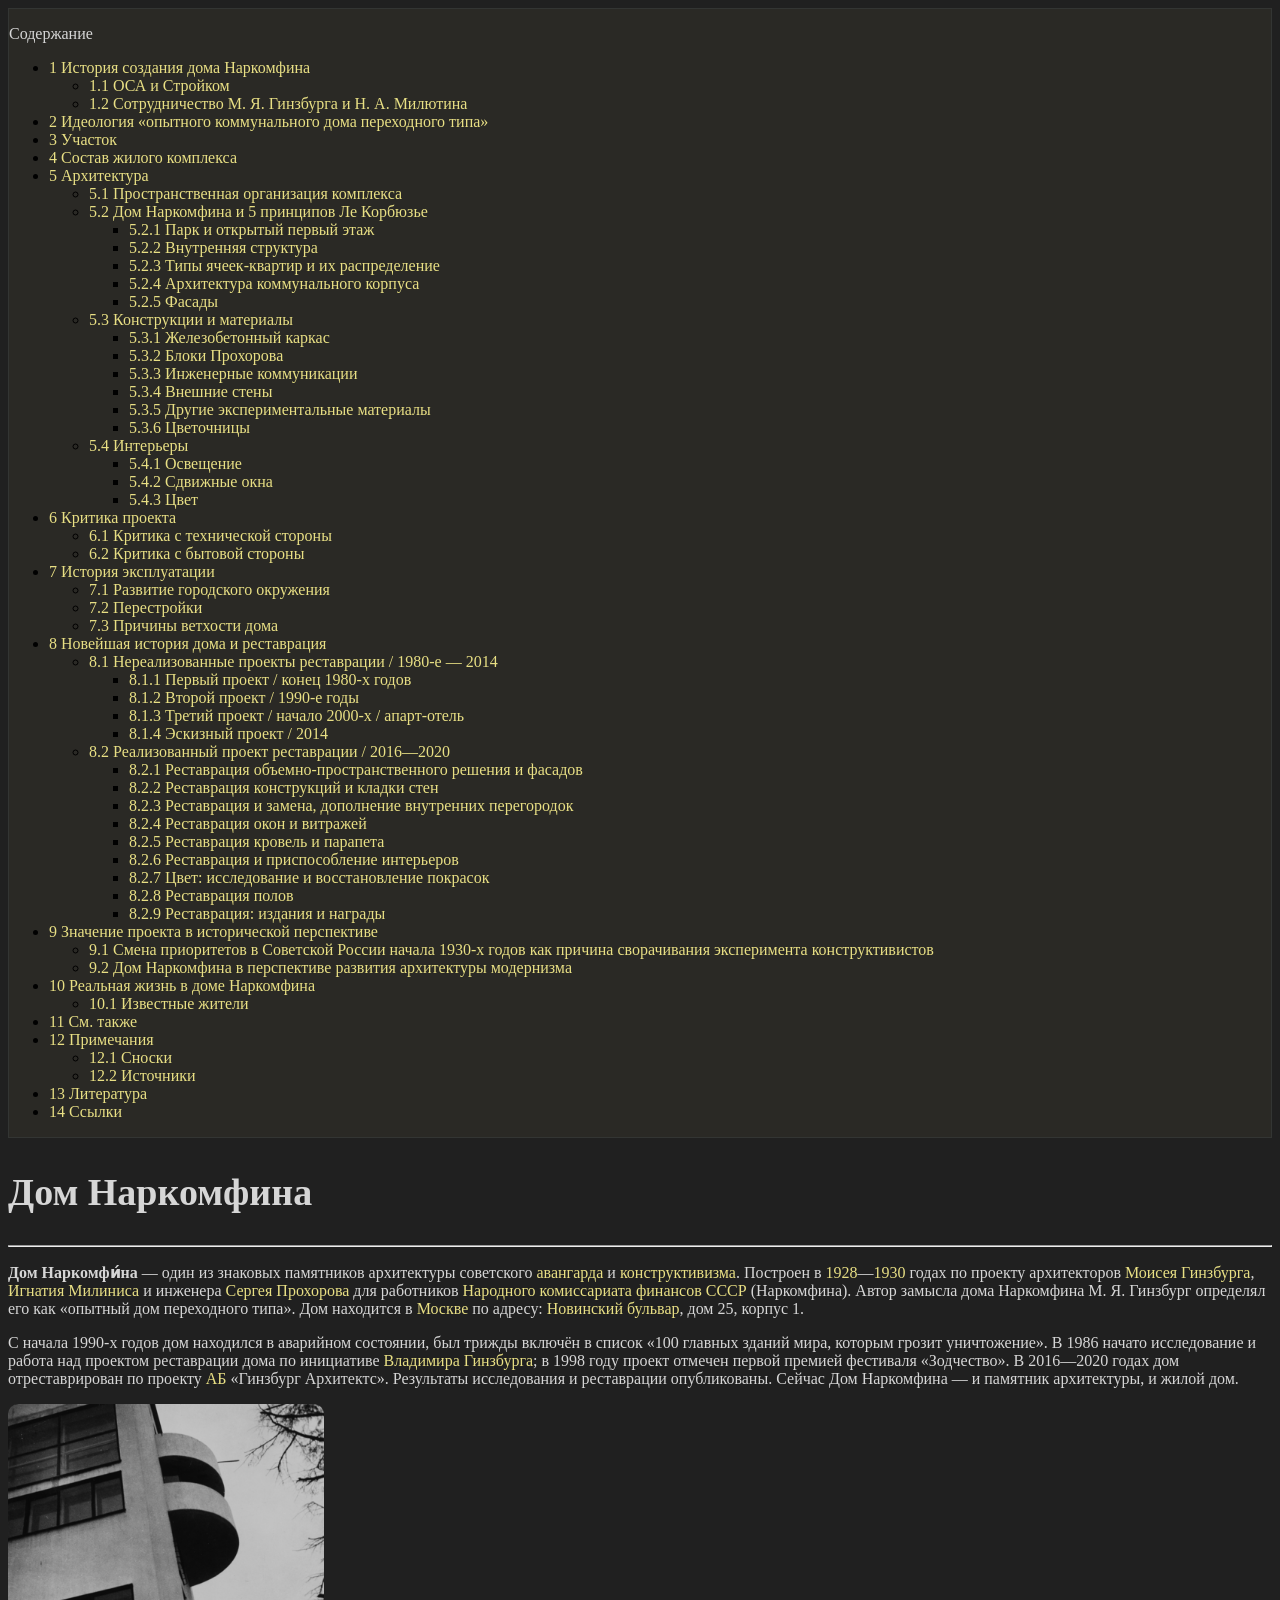
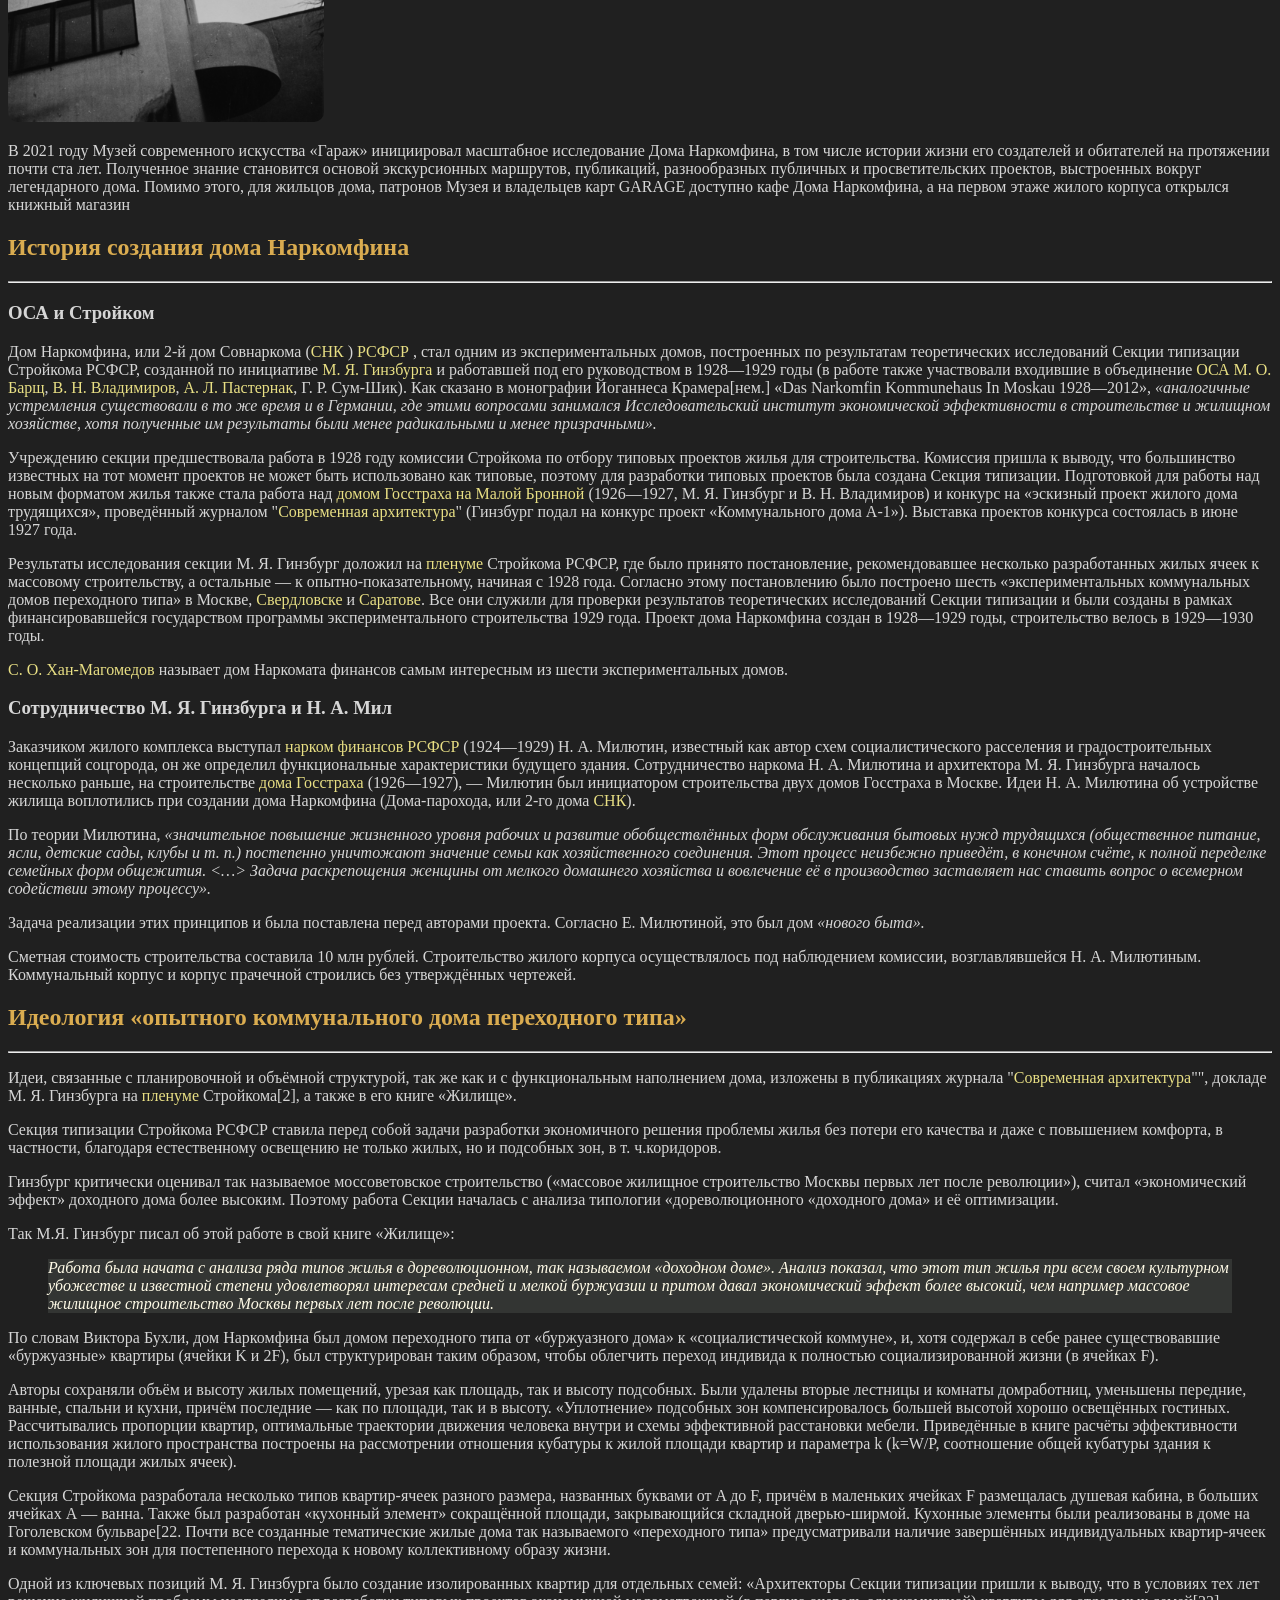
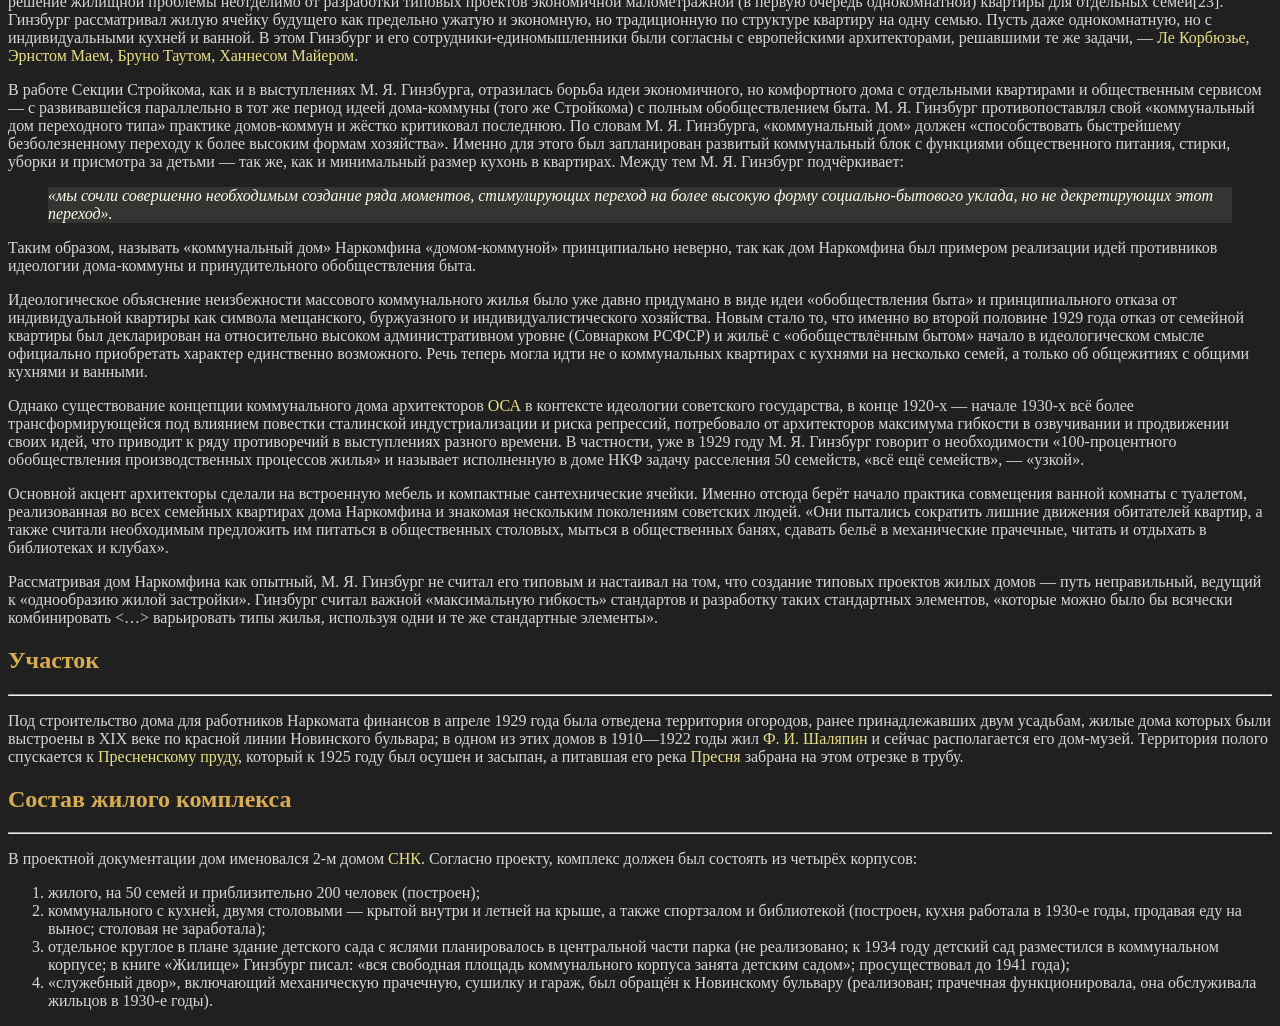
==== index.html @ d34954c5 "123456789cod" ====
<!DOCTYPE html>
<html lang="ru">
    <!-- выбор языка, поисковая история -->
<head>
    <meta charset="UTF-8"> 
    <!-- кодировка -->
    <meta name="viewport" content="width=device-width, initial-scale=1.0">
    <title>Codddddd1</title>
    <link rel="stylesheet" href="./css/style.css">
</head>
<!-- сверху все то, что отображается на сайте -->
<body>
    
    <nav>
        <p>Содержание</p>
        <ul> 
            <li><a href="#s1">1	История создания дома Наркомфина</a></li>
            <ul>
                <li><a href="#sp11">1.1	ОСА и Стройком</a></li> 
                <li><a href="sp12">1.2	Сотрудничество М. Я. Гинзбурга и Н. А. Милютина</a></li>  
            </ul>
            <li><a href="#s2">2	Идеология «опытного коммунального дома переходного типа»</a></li>
            <li><a href="#s3">3	Участок</a></li>
            <li><a href="#s4">4	Состав жилого комплекса</a></li>
            <li><a href="#s5">5	Архитектура</a></li>
            <ul>
                <li><a href="#sp51">5.1	Пространственная организация комплекса</a></li>
                <li><a href="#sp52">5.2	Дом Наркомфина и 5 принципов Ле Корбюзье</a></li>
                <ul>
                <li><a href="#spp521">5.2.1	Парк и открытый первый этаж</a></li>
                <li><a href="#spp522">5.2.2	Внутренняя структура</a></li>
                <li><a href="#spp523">5.2.3	Типы ячеек-квартир и их распределение</a></li>
                <li><a href="#spp524">5.2.4	Архитектура коммунального корпуса</a></li>
                <li><a href="#spp525">5.2.5	Фасады</a></li>
                </ul>
                <li><a href="#sp53">5.3	Конструкции и материалы</a></li>
                <ul>
                    <li><a href="#spp531">5.3.1	Железобетонный каркас</a></li>
                    <li><a href="#spp532">5.3.2	Блоки Прохорова</a></li>
                    <li><a href="#spp533">5.3.3	Инженерные коммуникации</a></li>
                    <li><a href="#spp534">5.3.4	Внешние стены</a></li>
                    <li><a href="#spp535">5.3.5	Другие экспериментальные материалы</a></li>
                    <li><a href="#spp536">5.3.6	Цветочницы</a></li>
                </ul>
                <li><a href="#sp54">5.4	Интерьеры</a></li>
                <ul>
                    <li><a href="#spp541">5.4.1	Освещение</a></li>
                    <li><a href="#spp542">5.4.2	Сдвижные окна</a></li>
                    <li><a href="#spp543">5.4.3	Цвет</a></li>
                </ul>
            </ul>
            <li><a href="#s6">6	Критика проекта</a></li>
            <ul>
                <li><a href="#sp61">6.1	Критика с технической стороны</a></li>
                <li><a href="#sp62">6.2	Критика с бытовой стороны</a></li>
            </ul>
            <li><a href="#s7">7	История эксплуатации</a></li>
            <ul>
                <li><a href="#sp71">7.1	Развитие городского окружения</a></li>
                <li><a href="#sp72">7.2	Перестройки</a></li>
                <li><a href="#sp73">7.3	Причины ветхости дома</a></li>
            </ul>
            <li><a href="#s8">8	Новейшая история дома и реставрация</a></li>
            <ul>
                <li><a href="#sp81">8.1	Нереализованные проекты реставрации / 1980-е — 2014</a></li>
                <ul>
                    <li><a href="#spp811">8.1.1	Первый проект / конец 1980-х годов</a></li>
                    <li><a href="#spp812">8.1.2	Второй проект / 1990-е годы</a></li>
                    <li><a href="#spp813">8.1.3	Третий проект / начало 2000-х / апарт-отель</a></li>
                    <li><a href="#spp814">8.1.4	Эскизный проект / 2014</a></li>
                </ul>
                <li><a href="#sp82">8.2	Реализованный проект реставрации / 2016—2020</a></li>
                <ul>
                    <li><a href="#spp821">8.2.1	Реставрация объемно-пространственного решения и фасадов</a></li>
                    <li><a href="#spp822">8.2.2	Реставрация конструкций и кладки стен</a></li>
                    <li><a href="#spp823">8.2.3	Реставрация и замена, дополнение внутренних перегородок</a></li>
                    <li><a href="#spp824">8.2.4	Реставрация окон и витражей</a></li>
                    <li><a href="#spp825">8.2.5	Реставрация кровель и парапета</a></li>
                    <li><a href="#spp826">8.2.6	Реставрация и приспособление интерьеров</a></li>
                    <li><a href="#spp827">8.2.7	Цвет: исследование и восстановление покрасок</a></li>
                    <li><a href="#spp828">8.2.8	Реставрация полов</a></li>
                    <li><a href="#spp829">8.2.9	Реставрация: издания и награды</a></li>
                </ul>
            </ul>
                <li><a href="#s9">9	Значение проекта в исторической перспективе</a></li>
                <ul>
                    <li><a href="#sp91">9.1	Смена приоритетов в Советской России начала 1930-х годов как причина сворачивания эксперимента конструктивистов</a></li>
                    <li><a href="#sp92">9.2	Дом Наркомфина в перспективе развития архитектуры модернизма</a></li>
                </ul>
                <li><a href="#s10">10	Реальная жизнь в доме Наркомфина</a></li>
                <ul>
                    <li><a href="#sp101">10.1	Известные жители</a></li>
                </ul>
                <li><a href="#s11">11	См. также</a></li>
                <li><a href="#s12">12	Примечания</a></li>
                <ul>
                    <li><a href="#sp121">12.1	Сноски</a></li>
                    <li><a href="#sp122">12.2	Источники</a></li>
                </ul>
                <li><a href="#s13">13	Литература</a></li>
                <li><a href="#s14">14	Ссылки</a></li>
        </ul>
        <ol>

        </ol>
    </nav>
<article>
    <h1 id="s1">Дом Наркомфина</h1> 
    <hr>
    <p class="mytext">
        <b>Дом Наркомфи́на</b> — один из знаковых памятников архитектуры советского <a href="https://ru.wikipedia.org/wiki/Авангард_(искусство)" target="_blank">авангарда</a> 
        и <a href="https://ru.wikipedia.org/wiki/Конструктивизм_(искусство)" target="_blank">конструктивизма</a>. Построен в <a href= "https://ru.wikipedia.org/wiki/1928_год" target="_blank">1928</a>—<a href= "https://ru.wikipedia.org/wiki/1930_год" target="_blank">1930</a> годах по проекту архитекторов <a href= "https://ru.wikipedia.org/wiki/Гинзбург,_Моисей_Яковлевич" target="_blank">Моисея Гинзбурга</a>, <a href= "https://ru.wikipedia.org/wiki/Милинис,_Игнатий_Францевич" target="_blank">Игнатия Милиниса</a> и инженера <a href= "https://ru.wikipedia.org/wiki/Прохоров,_Сергей_Львович" target="_blank">Сергея Прохорова</a> для работников <a href= "https://ru.wikipedia.org/wiki/Народный_комиссариат_финансов_СССР" target="_blank">Народного комиссариата финансов СССР</a> (Наркомфина). Автор замысла дома Наркомфина М. Я. Гинзбург определял его как «опытный дом переходного типа». Дом находится в <a href= "https://ru.wikipedia.org/wiki/Москва" target="_blank">Москве</a> по адресу: <a href= "https://ru.wikipedia.org/wiki/Новинский_бульвар" target="_blank">Новинский бульвар</a>, дом 25, корпус 1.</p> 
        
        <p>С начала 1990-х годов дом находился в аварийном состоянии, был трижды включён в список «100 главных зданий мира, которым грозит уничтожение». В 1986 начато исследование и работа над проектом реставрации дома по инициативе <a href= "https://ru.wikipedia.org/wiki/Гинзбург,_Владимир_Моисеевич" target="_blank"> Владимира Гинзбурга</a>; в 1998 году проект отмечен первой премией фестиваля «Зодчество». В 2016—2020 годах дом отреставрирован по проекту <a href= "https://ru.wikipedia.org/wiki/Архитектурное_бюро" target="_blank">АБ</a> «Гинзбург Архитектс». Результаты исследования и реставрации опубликованы. Сейчас Дом Наркомфина — и памятник архитектуры, и жилой дом. </p>
        <div>
            <img class="pic1" src="./img/ddd.png" alt="here_picture">
        </div>
        <p>В 2021 году Музей современного искусства «Гараж» инициировал масштабное исследование Дома Наркомфина, в том числе истории жизни его создателей и обитателей на протяжении почти ста лет. Полученное знание становится основой экскурсионных маршрутов, публикаций, разнообразных публичных и просветительских проектов, выстроенных вокруг легендарного дома. Помимо этого, для жильцов дома, патронов Музея и владельцев карт GARAGE доступно кафе Дома Наркомфина, а на первом этаже жилого корпуса открылся книжный магазин </p>
    <h2>История создания дома Наркомфина</h2>
    <hr>
    <h3>ОСА и Стройком</h3> 
    <p>Дом Наркомфина, или 2-й дом Совнаркома (<a href= "https://ru.wikipedia.org/wiki/Совет_народных_комиссаров" target="_blank">СНК</a> ) <a href= "https://ru.wikipedia.org/wiki/Российская_Советская_Федеративная_Социалистическая_Республика" target="_blank">РСФСР</a> , стал одним из экспериментальных домов, построенных по результатам теоретических исследований Секции типизации Стройкома РСФСР, созданной по инициативе <a href= "https://ru.wikipedia.org/wiki/Гинзбург,_Моисей_Яковлевич" target="_blank">М. Я. Гинзбурга</a> и работавшей под его руководством в 1928—1929 годы (в работе также участвовали входившие в объединение <a href= "https://ru.wikipedia.org/wiki/Объединение_современных_архитекторов" target="_blank">ОСА</a> <a href= "https://ru.wikipedia.org/wiki/Барщ,_Михаил_Осипович" target="_blank">М. О. Барщ</a>, <a href= "https://ru.wikipedia.org/wiki/Владимиров,_Вячеслав_Николаевич" target="_blank">В. Н. Владимиров</a>, <a href= "https://ru.wikipedia.org/wiki/Владимиров,_Вячеслав_Николаевич" target="_blank"> А. Л. Пастернак</a>, Г. Р. Сум-Шик). Как сказано в монографии Йоганнеса Крамера[нем.] «Das Narkomfin Kommunehaus In Moskau 1928—2012», <i>«аналогичные устремления существовали в то же время и в Германии, где этими вопросами занимался Исследовательский институт экономической эффективности в строительстве и жилищном хозяйстве, хотя полученные им результаты были менее радикальными и менее призрачными».</i></p>

    <p>Учреждению секции предшествовала работа в 1928 году комиссии Стройкома по отбору типовых проектов жилья для строительства. Комиссия пришла к выводу, что большинство известных на тот момент проектов не может быть использовано как типовые, поэтому для разработки типовых проектов была создана Секция типизации. Подготовкой для работы над новым форматом жилья также стала работа над <a href= "https://ru.wikipedia.org/wiki/Жилой_дом_Госстраха_на_Малой_Бронной" target="_blank">домом Госстраха на Малой Бронной </a> (1926—1927, М. Я. Гинзбург и В. Н. Владимиров) и конкурс на «эскизный проект жилого дома трудящихся», проведённый журналом "<a href= "https://ru.wikipedia.org/wiki/Современная_архитектура_(журнал)" target="_blank">Современная архитектура</a>" (Гинзбург подал на конкурс проект «Коммунального дома А-1»). Выставка проектов конкурса состоялась в июне 1927 года.</p>

    <p>Результаты исследования секции М. Я. Гинзбург доложил на <a href= "https://ru.wikipedia.org/wiki/Совет_народных_комиссаровhttps://ru.wikipedia.org/wiki/Пленарное_заседание" target="_blank">пленуме</a> Стройкома РСФСР, где было принято постановление, рекомендовавшее несколько разработанных жилых ячеек к массовому строительству, а остальные — к опытно-показательному, начиная с 1928 года. Согласно этому постановлению было построено шесть «экспериментальных коммунальных домов переходного типа» в Москве, <a href= "https://ru.wikipedia.org/wiki/Екатеринбург" target="_blank">Свердловске</a> и <a href= "https://ru.wikipedia.org/wiki/Саратов" target="_blank">Саратове</a>. Все они служили для проверки результатов теоретических исследований Секции типизации и были созданы в рамках финансировавшейся государством программы экспериментального строительства 1929 года. Проект дома Наркомфина создан в 1928—1929 годы, строительство велось в 1929—1930 годы.</p>

    <p><a href= "https://ru.wikipedia.org/wiki/Хан-Магомедов,_Селим_Омарович" target="_blank">С. О. Хан-Магомедов</a> называет дом Наркомата финансов самым интересным из шести экспериментальных домов.</p>

    <h3>Сотрудничество М. Я. Гинзбурга и Н. А. Мил</h3> 
    <p>Заказчиком жилого комплекса выступал <a href= "https://ru.wikipedia.org/wiki/Народный_комиссариат_финансов_РСФСР" target="_blank"> нарком финансов РСФСР</a> (1924—1929) Н. А. Милютин, известный как автор схем социалистического расселения и градостроительных концепций соцгорода, он же определил функциональные характеристики будущего здания. Сотрудничество наркома Н. А. Милютина и архитектора М. Я. Гинзбурга началось несколько раньше, на строительстве <a href= "https://ru.wikipedia.org/wiki/Жилой_дом_Госстраха_на_Малой_Бронной" target="_blank">дома Госстраха</a> (1926—1927), — Милютин был инициатором строительства двух домов Госстраха в Москве. Идеи Н. А. Милютина об устройстве жилища воплотились при создании дома Наркомфина (Дома-парохода, или 2-го дома <a href= "https://ru.wikipedia.org/wiki/Совет_народных_комиссаров" target="_blank">СНК</a>).</p>

    <p>По теории Милютина, <i>«значительное повышение жизненного уровня рабочих и развитие обобществлённых форм обслуживания бытовых нужд трудящихся (общественное питание, ясли, детские сады, клубы и т. п.) постепенно уничтожают значение семьи как хозяйственного соединения. Этот процесс неизбежно приведёт, в конечном счёте, к полной переделке семейных форм общежития. <…> Задача раскрепощения женщины от мелкого домашнего хозяйства и вовлечение её в производство заставляет нас ставить вопрос о всемерном содействии этому процессу».</i></p>

    <p>Задача реализации этих принципов и была поставлена перед авторами проекта. Согласно Е. Милютиной, это был дом <i>«нового быта».</i></p>

    <p>Сметная стоимость строительства составила 10 млн рублей. Строительство жилого корпуса осуществлялось под наблюдением комиссии, возглавлявшейся Н. А. Милютиным. Коммунальный корпус и корпус прачечной строились без утверждённых чертежей.</p>

    <h2>Идеология «опытного коммунального дома переходного типа»</h2>
    <hr>
    <p>Идеи, связанные с планировочной и объёмной структурой, так же как и с функциональным наполнением дома, изложены в публикациях журнала "<a href= "https://ru.wikipedia.org/wiki/Современная_архитектура_(журнал)" target="_blank">Современная архитектура</a>"", докладе М. Я. Гинзбурга на <a href= "https://ru.wikipedia.org/wiki/Пленарное_заседание" target="_blank">пленуме</a> Стройкома[2], а также в его книге «Жилище».</p>

    <p>Секция типизации Стройкома РСФСР ставила перед собой задачи разработки экономичного решения проблемы жилья без потери его качества и даже с повышением комфорта, в частности, благодаря естественному освещению не только жилых, но и подсобных зон, в т. ч.коридоров.</p>

    <p>Гинзбург критически оценивал так называемое моссоветовское строительство («массовое жилищное строительство Москвы первых лет после революции»), считал «экономический эффект» доходного дома более высоким. Поэтому работа Секции началась с анализа типологии «дореволюционного «доходного дома» и её оптимизации.</p>

    <p>Так М.Я. Гинзбург писал об этой работе в свой книге «Жилище»:</p>

    <blockquote><i>Работа была начата с анализа ряда типов жилья в дореволюционном, так называемом «доходном доме». Анализ показал, что этот тип жилья при всем своем культурном убожестве и известной степени удовлетворял интересам средней и мелкой буржуазии и притом давал экономический эффект более высокий, чем например массовое жилищное строительство Москвы первых лет после революции.</i></blockquote>

    <p>По словам Виктора Бухли, дом Наркомфина был домом переходного типа от «буржуазного дома» к «социалистической коммуне», и, хотя содержал в себе ранее существовавшие «буржуазные» квартиры (ячейки K и 2F), был структурирован таким образом, чтобы облегчить переход индивида к полностью социализированной жизни (в ячейках F).</p>

    <p>Авторы сохраняли объём и высоту жилых помещений, урезая как площадь, так и высоту подсобных. Были удалены вторые лестницы и комнаты домработниц, уменьшены передние, ванные, спальни и кухни, причём последние — как по площади, так и в высоту. «Уплотнение» подсобных зон компенсировалось большей высотой хорошо освещённых гостиных. Рассчитывались пропорции квартир, оптимальные траектории движения человека внутри и схемы эффективной расстановки мебели. Приведённые в книге расчёты эффективности использования жилого пространства построены на рассмотрении отношения кубатуры к жилой площади квартир и параметра k (k=W/P, соотношение общей кубатуры здания к полезной площади жилых ячеек).</p>

    <p>Секция Стройкома разработала несколько типов квартир-ячеек разного размера, названных буквами от A до F, причём в маленьких ячейках F размещалась душевая кабина, в больших ячейках А — ванна. Также был разработан «кухонный элемент» сокращённой площади, закрывающийся складной дверью-ширмой. Кухонные элементы были реализованы в доме на Гоголевском бульваре[22. Почти все созданные тематические жилые дома так называемого «переходного типа» предусматривали наличие завершённых индивидуальных квартир-ячеек и коммунальных зон для постепенного перехода к новому коллективному образу жизни.</p>

    <p>Одной из ключевых позиций М. Я. Гинзбурга было создание изолированных квартир для отдельных семей: «Архитекторы Секции типизации пришли к выводу, что в условиях тех лет решение жилищной проблемы неотделимо от разработки типовых проектов экономичной малометражной (в первую очередь однокомнатной) квартиры для отдельных семей[23]. Гинзбург рассматривал жилую ячейку будущего как предельно ужатую и экономную, но традиционную по структуре квартиру на одну семью. Пусть даже однокомнатную, но с индивидуальными кухней и ванной. В этом Гинзбург и его сотрудники-единомышленники были согласны с европейскими архитекторами, решавшими те же задачи, — <a href= "https://ru.wikipedia.org/wiki/Ле_Корбюзье" target="_blank">Ле Корбюзье</a>, <a href= "https://ru.wikipedia.org/wiki/Май,_Эрнст" target="_blank">Эрнстом Маем</a>, <a href= "https://ru.wikipedia.org/wiki/Таут,_Бруно" target="_blank"> Бруно Таутом</a>, <a href= "https://ru.wikipedia.org/wiki/Майер,_Ханнес" target="_blank">Ханнесом Майером</a>.</p>

    <p>В работе Секции Стройкома, как и в выступлениях М. Я. Гинзбурга, отразилась борьба идеи экономичного, но комфортного дома с отдельными квартирами и общественным сервисом — с развивавшейся параллельно в тот же период идеей дома-коммуны (того же Стройкома) с полным обобществлением быта. М. Я. Гинзбург противопоставлял свой «коммунальный дом переходного типа» практике домов-коммун и жёстко критиковал последнюю. По словам М. Я. Гинзбурга, «коммунальный дом» должен «способствовать быстрейшему безболезненному переходу к более высоким формам хозяйства». Именно для этого был запланирован развитый коммунальный блок с функциями общественного питания, стирки, уборки и присмотра за детьми — так же, как и минимальный размер кухонь в квартирах. Между тем М. Я. Гинзбург подчёркивает:</p>

    <blockquote><i>«мы сочли совершенно необходимым создание ряда моментов, стимулирующих переход на более высокую форму социально-бытового уклада, но не декретирующих этот переход».</i></blockquote>

    <p>Таким образом, называть «коммунальный дом» Наркомфина «домом-коммуной» принципиально неверно, так как дом Наркомфина был примером реализации идей противников идеологии дома-коммуны и принудительного обобществления быта.</p>

    <p>Идеологическое объяснение неизбежности массового коммунального жилья было уже давно придумано в виде идеи «обобществления быта» и принципиального отказа от индивидуальной квартиры как символа мещанского, буржуазного и индивидуалистического хозяйства. Новым стало то, что именно во второй половине 1929 года отказ от семейной квартиры был декларирован на относительно высоком административном уровне (Совнарком РСФСР) и жильё с «обобществлённым бытом» начало в идеологическом смысле официально приобретать характер единственно возможного. Речь теперь могла идти не о коммунальных квартирах с кухнями на несколько семей, а только об общежитиях с общими кухнями и ванными.</p>

    <p>Однако существование концепции коммунального дома архитекторов <a href= "https://ru.wikipedia.org/wiki/Объединение_современных_архитекторов" target="_blank">ОСА</a> в контексте идеологии советского государства, в конце 1920-х — начале 1930-х всё более трансформирующейся под влиянием повестки сталинской индустриализации и риска репрессий, потребовало от архитекторов максимума гибкости в озвучивании и продвижении своих идей, что приводит к ряду противоречий в выступлениях разного времени. В частности, уже в 1929 году М. Я. Гинзбург говорит о необходимости «100-процентного обобществления производственных процессов жилья» и называет исполненную в доме НКФ задачу расселения 50 семейств, «всё ещё семейств», — «узкой».</p>

    <p>Основной акцент архитекторы сделали на встроенную мебель и компактные сантехнические ячейки. Именно отсюда берёт начало практика совмещения ванной комнаты с туалетом, реализованная во всех семейных квартирах дома Наркомфина и знакомая нескольким поколениям советских людей. «Они пытались сократить лишние движения обитателей квартир, а также считали необходимым предложить им питаться в общественных столовых, мыться в общественных банях, сдавать бельё в механические прачечные, читать и отдыхать в библиотеках и клубах».</p>

    <p>Рассматривая дом Наркомфина как опытный, М. Я. Гинзбург не считал его типовым и настаивал на том, что создание типовых проектов жилых домов — путь неправильный, ведущий к «однообразию жилой застройки». Гинзбург считал важной «максимальную гибкость» стандартов и разработку таких стандартных элементов, «которые можно было бы всячески комбинировать <…> варьировать типы жилья, используя одни и те же стандартные элементы».</p>

    <h2>Участок</h2>

    <hr>

    <p>Под строительство дома для работников Наркомата финансов в апреле 1929 года была отведена территория огородов, ранее принадлежавших двум усадьбам, жилые дома которых были выстроены в XIX веке по красной линии Новинского бульвара; в одном из этих домов в 1910—1922 годы жил <a href= "https://ru.wikipedia.org/wiki/Шаляпин,_Фёдор_Иванович" target="_blank">Ф. И. Шаляпин</a> и сейчас располагается его дом-музей. Территория полого спускается к <a href= "https://ru.wikipedia.org/wiki/Пресненские_пруды" target="_blank">Пресненскому пруду</a>, который к 1925 году был осушен и засыпан, а питавшая его река <a href= "https://ru.wikipedia.org/wiki/Пресня_(река)" target="_blank">Пресня</a> забрана на этом отрезке в трубу.</p>

    <h2>Состав жилого комплекса</h2> 
    <hr>
    <p>В проектной документации дом именовался 2-м домом <a href= "https://ru.wikipedia.org/wiki/Совет_народных_комиссаров" target="_blank">СНК</a>. Согласно проекту, комплекс должен был состоять из четырёх корпусов: 
        
    <ol>
       <li>жилого, на 50 семей и приблизительно 200 человек (построен);</li>
       <li>коммунального с кухней, двумя столовыми — крытой внутри и летней на крыше, а также спортзалом и библиотекой (построен, кухня работала в 1930-е годы, продавая еду на вынос; столовая не заработала);</li>
       <li>отдельное круглое в плане здание детского сада с яслями планировалось в центральной части парка (не реализовано; к 1934 году детский сад разместился в коммунальном корпусе; в книге «Жилище» Гинзбург писал: «вся свободная площадь коммунального корпуса занята детским садом»; просуществовал до 1941 года);</li>
       <li>«служебный двор», включающий механическую прачечную, сушилку и гараж, был обращён к Новинскому бульвару (реализован; прачечная функционировала, она обслуживала жильцов в 1930-е годы).</li> </ol>
        </p>
</article>
</body>
</html>
---- css/style.css ----
@import "reset.css";
@import "content.css"
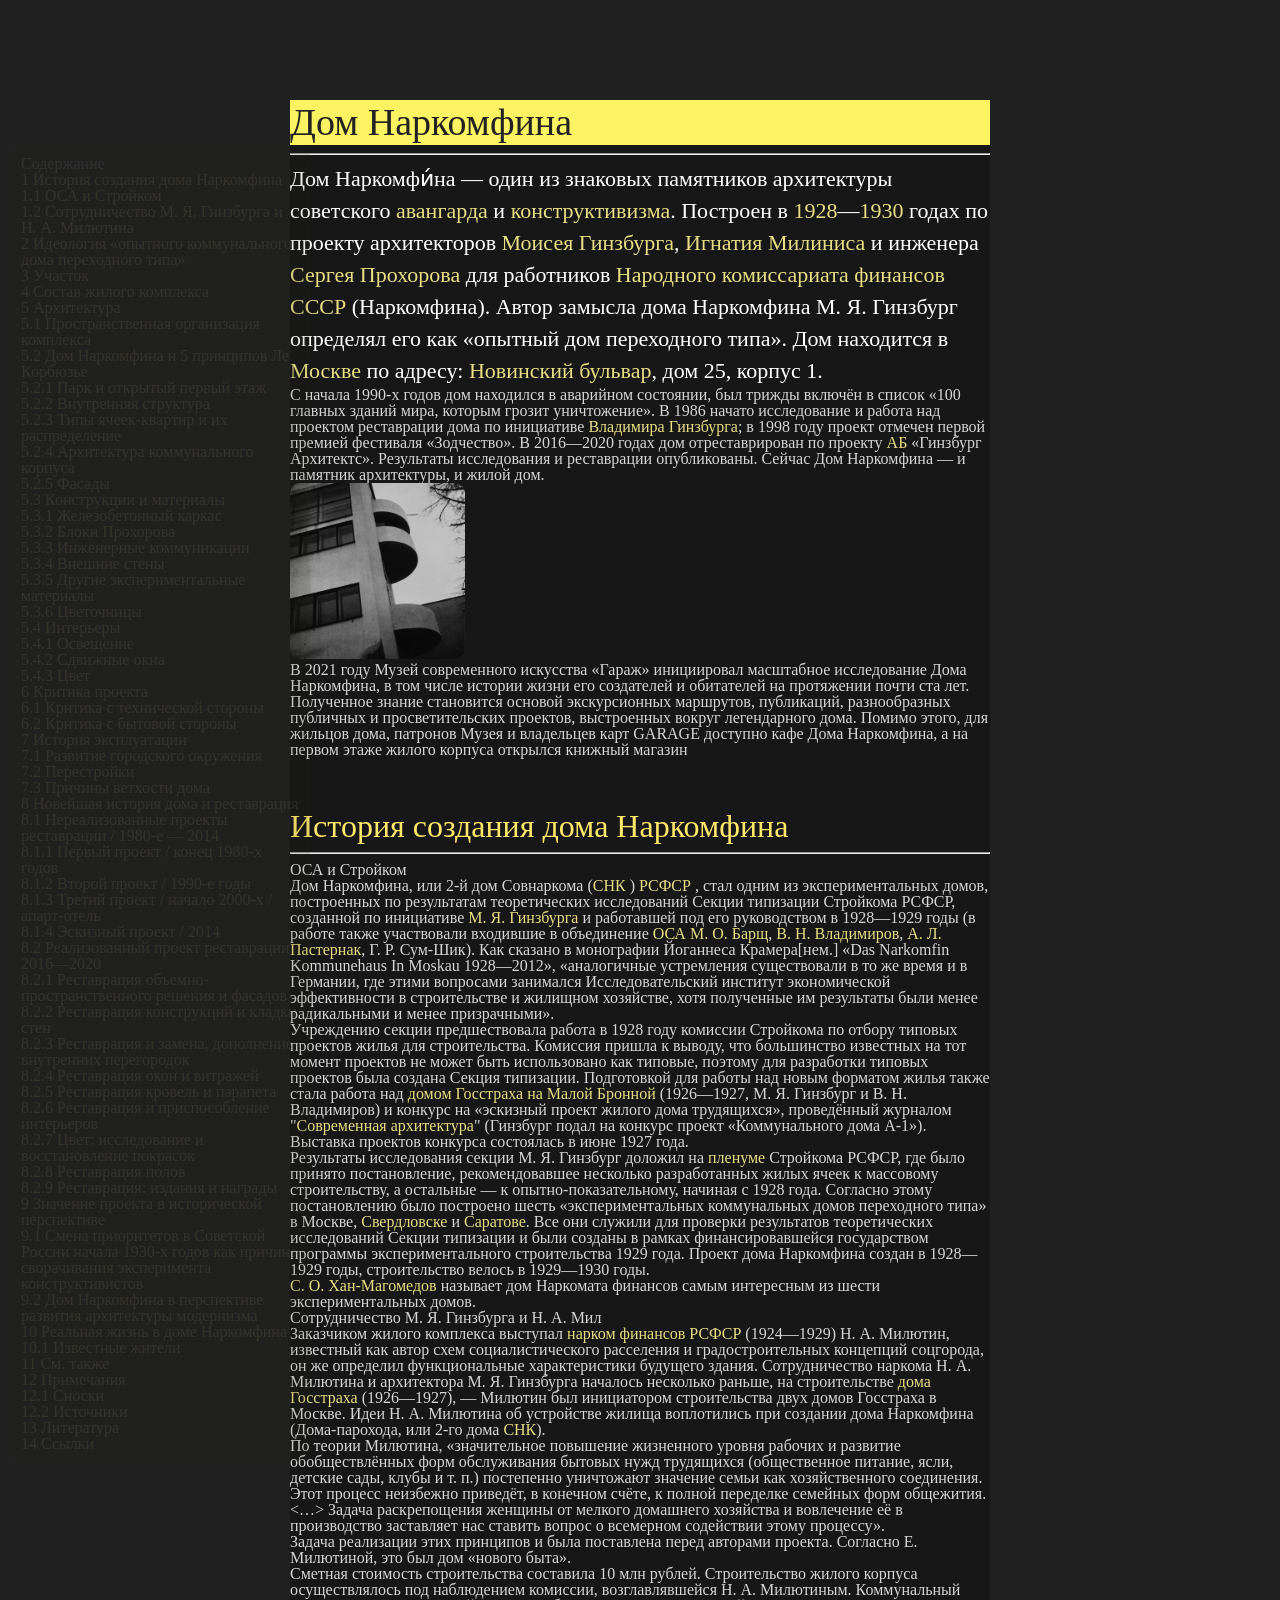
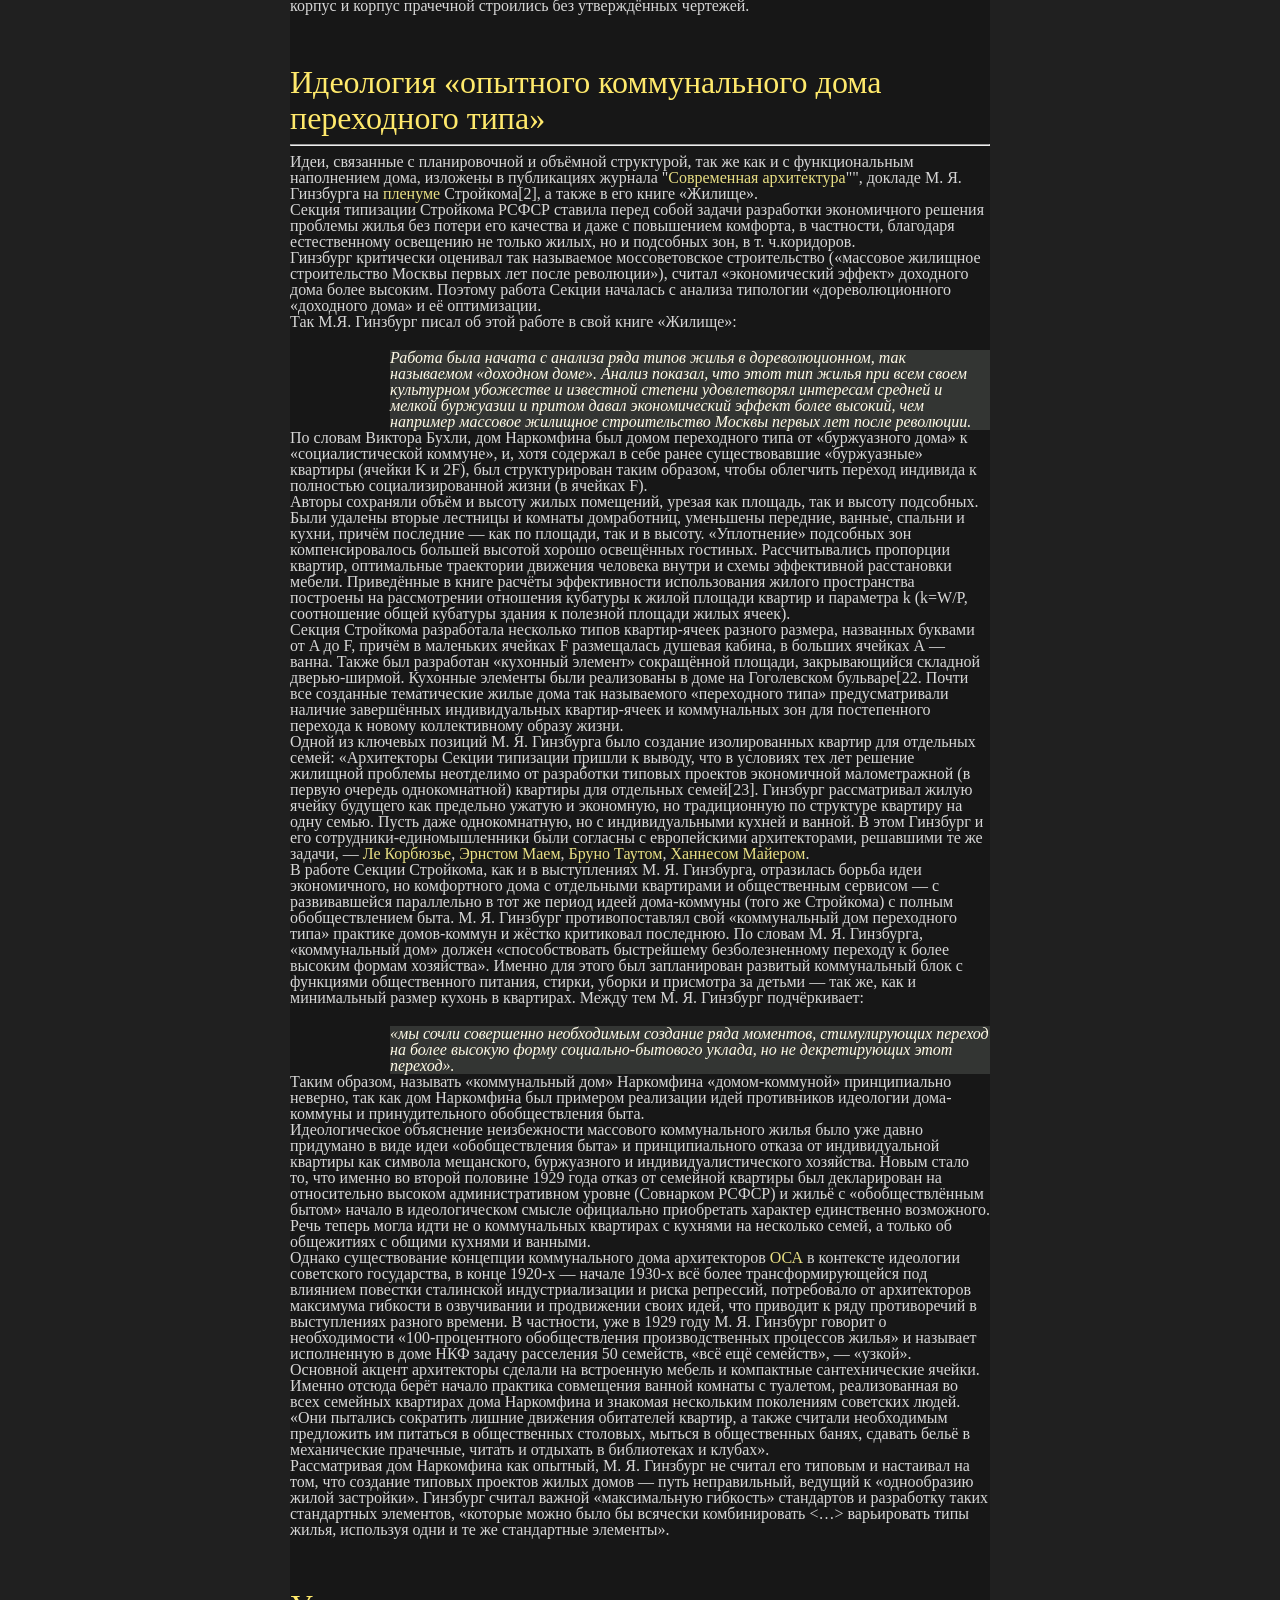
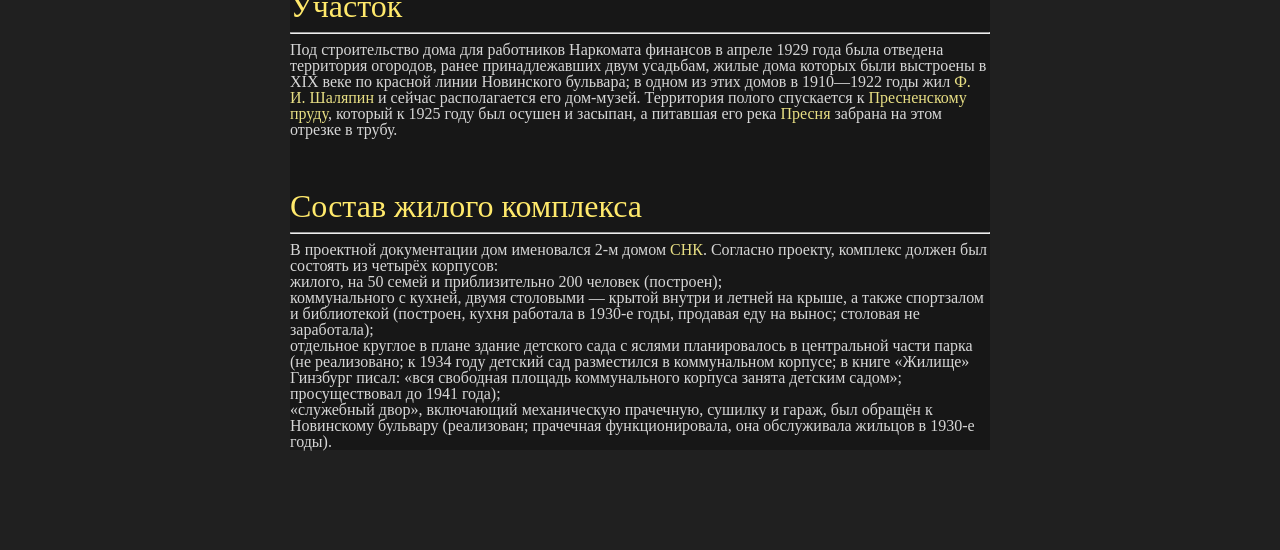
==== commit 23d7fecb: "red765" ====
--- a/index.html
+++ b/index.html
@@ -15,7 +15,7 @@
         <p>Содержание</p>
         <ul> 
             <li><a href="#s1">1	История создания дома Наркомфина</a></li>
-            <ul>
+            <ul class="table">
                 <li><a href="#sp11">1.1	ОСА и Стройком</a></li> 
                 <li><a href="sp12">1.2	Сотрудничество М. Я. Гинзбурга и Н. А. Милютина</a></li>  
             </ul>
--- a/css/style.css
+++ b/css/style.css
@@ -1,2 +1,3 @@
 @import "reset.css";
-@import "content.css"+@import "content.css";
+@import "nav.css"
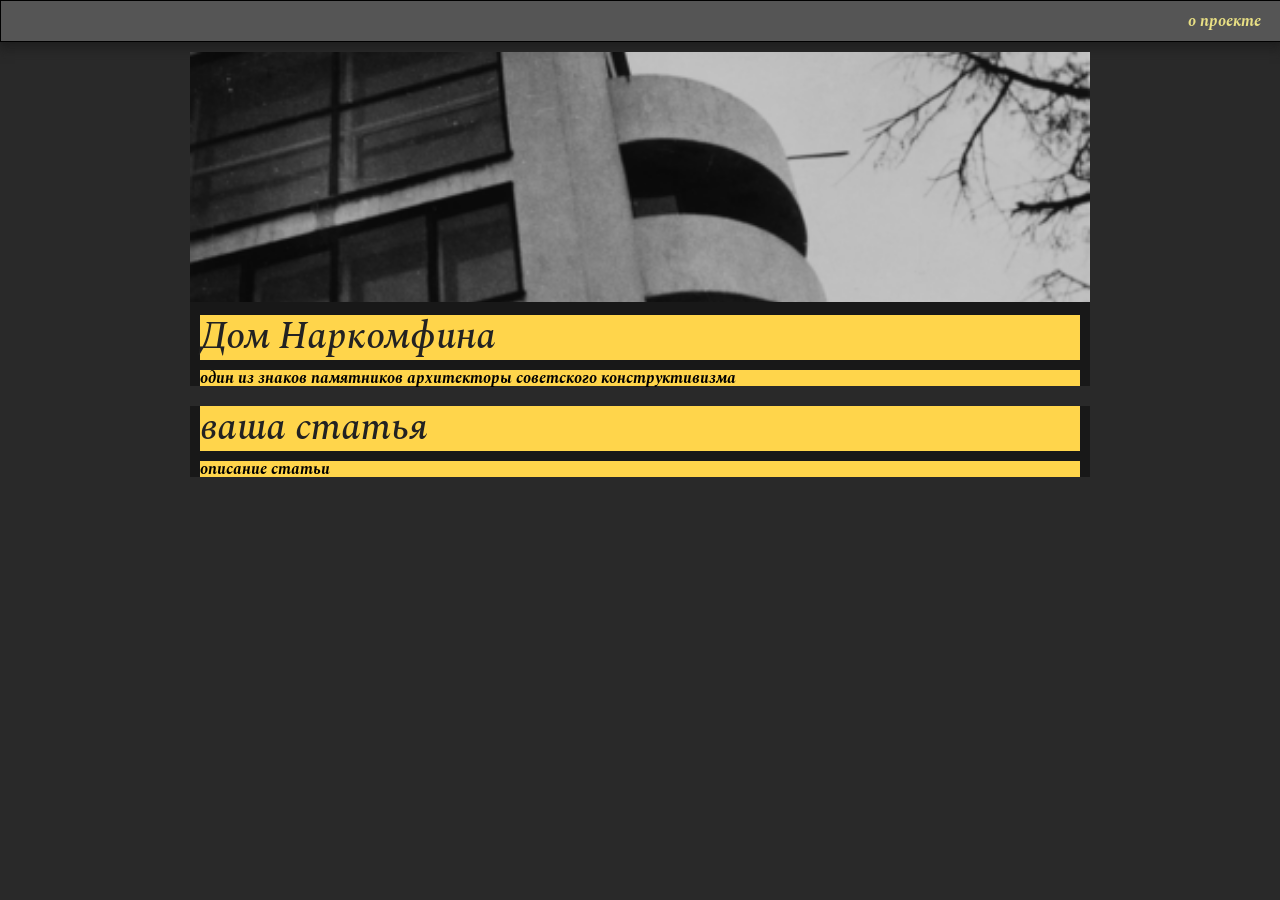
==== commit 1fdd8aa1: "новенькое" ====
--- a/index.html
+++ b/index.html
@@ -1,191 +1,39 @@
 <!DOCTYPE html>
-<html lang="ru">
-    <!-- выбор языка, поисковая история -->
+<html lang="en">
 <head>
-    <meta charset="UTF-8"> 
-    <!-- кодировка -->
+    <meta charset="UTF-8">
     <meta name="viewport" content="width=device-width, initial-scale=1.0">
-    <title>Codddddd1</title>
+    <title>Document</title>
     <link rel="stylesheet" href="./css/style.css">
 </head>
-<!-- сверху все то, что отображается на сайте -->
 <body>
-    
-    <nav>
-        <p>Содержание</p>
-        <ul> 
-            <li><a href="#s1">1	История создания дома Наркомфина</a></li>
-            <ul class="table">
-                <li><a href="#sp11">1.1	ОСА и Стройком</a></li> 
-                <li><a href="sp12">1.2	Сотрудничество М. Я. Гинзбурга и Н. А. Милютина</a></li>  
-            </ul>
-            <li><a href="#s2">2	Идеология «опытного коммунального дома переходного типа»</a></li>
-            <li><a href="#s3">3	Участок</a></li>
-            <li><a href="#s4">4	Состав жилого комплекса</a></li>
-            <li><a href="#s5">5	Архитектура</a></li>
-            <ul>
-                <li><a href="#sp51">5.1	Пространственная организация комплекса</a></li>
-                <li><a href="#sp52">5.2	Дом Наркомфина и 5 принципов Ле Корбюзье</a></li>
-                <ul>
-                <li><a href="#spp521">5.2.1	Парк и открытый первый этаж</a></li>
-                <li><a href="#spp522">5.2.2	Внутренняя структура</a></li>
-                <li><a href="#spp523">5.2.3	Типы ячеек-квартир и их распределение</a></li>
-                <li><a href="#spp524">5.2.4	Архитектура коммунального корпуса</a></li>
-                <li><a href="#spp525">5.2.5	Фасады</a></li>
-                </ul>
-                <li><a href="#sp53">5.3	Конструкции и материалы</a></li>
-                <ul>
-                    <li><a href="#spp531">5.3.1	Железобетонный каркас</a></li>
-                    <li><a href="#spp532">5.3.2	Блоки Прохорова</a></li>
-                    <li><a href="#spp533">5.3.3	Инженерные коммуникации</a></li>
-                    <li><a href="#spp534">5.3.4	Внешние стены</a></li>
-                    <li><a href="#spp535">5.3.5	Другие экспериментальные материалы</a></li>
-                    <li><a href="#spp536">5.3.6	Цветочницы</a></li>
-                </ul>
-                <li><a href="#sp54">5.4	Интерьеры</a></li>
-                <ul>
-                    <li><a href="#spp541">5.4.1	Освещение</a></li>
-                    <li><a href="#spp542">5.4.2	Сдвижные окна</a></li>
-                    <li><a href="#spp543">5.4.3	Цвет</a></li>
-                </ul>
-            </ul>
-            <li><a href="#s6">6	Критика проекта</a></li>
-            <ul>
-                <li><a href="#sp61">6.1	Критика с технической стороны</a></li>
-                <li><a href="#sp62">6.2	Критика с бытовой стороны</a></li>
-            </ul>
-            <li><a href="#s7">7	История эксплуатации</a></li>
-            <ul>
-                <li><a href="#sp71">7.1	Развитие городского окружения</a></li>
-                <li><a href="#sp72">7.2	Перестройки</a></li>
-                <li><a href="#sp73">7.3	Причины ветхости дома</a></li>
-            </ul>
-            <li><a href="#s8">8	Новейшая история дома и реставрация</a></li>
-            <ul>
-                <li><a href="#sp81">8.1	Нереализованные проекты реставрации / 1980-е — 2014</a></li>
-                <ul>
-                    <li><a href="#spp811">8.1.1	Первый проект / конец 1980-х годов</a></li>
-                    <li><a href="#spp812">8.1.2	Второй проект / 1990-е годы</a></li>
-                    <li><a href="#spp813">8.1.3	Третий проект / начало 2000-х / апарт-отель</a></li>
-                    <li><a href="#spp814">8.1.4	Эскизный проект / 2014</a></li>
-                </ul>
-                <li><a href="#sp82">8.2	Реализованный проект реставрации / 2016—2020</a></li>
-                <ul>
-                    <li><a href="#spp821">8.2.1	Реставрация объемно-пространственного решения и фасадов</a></li>
-                    <li><a href="#spp822">8.2.2	Реставрация конструкций и кладки стен</a></li>
-                    <li><a href="#spp823">8.2.3	Реставрация и замена, дополнение внутренних перегородок</a></li>
-                    <li><a href="#spp824">8.2.4	Реставрация окон и витражей</a></li>
-                    <li><a href="#spp825">8.2.5	Реставрация кровель и парапета</a></li>
-                    <li><a href="#spp826">8.2.6	Реставрация и приспособление интерьеров</a></li>
-                    <li><a href="#spp827">8.2.7	Цвет: исследование и восстановление покрасок</a></li>
-                    <li><a href="#spp828">8.2.8	Реставрация полов</a></li>
-                    <li><a href="#spp829">8.2.9	Реставрация: издания и награды</a></li>
-                </ul>
-            </ul>
-                <li><a href="#s9">9	Значение проекта в исторической перспективе</a></li>
-                <ul>
-                    <li><a href="#sp91">9.1	Смена приоритетов в Советской России начала 1930-х годов как причина сворачивания эксперимента конструктивистов</a></li>
-                    <li><a href="#sp92">9.2	Дом Наркомфина в перспективе развития архитектуры модернизма</a></li>
-                </ul>
-                <li><a href="#s10">10	Реальная жизнь в доме Наркомфина</a></li>
-                <ul>
-                    <li><a href="#sp101">10.1	Известные жители</a></li>
-                </ul>
-                <li><a href="#s11">11	См. также</a></li>
-                <li><a href="#s12">12	Примечания</a></li>
-                <ul>
-                    <li><a href="#sp121">12.1	Сноски</a></li>
-                    <li><a href="#sp122">12.2	Источники</a></li>
-                </ul>
-                <li><a href="#s13">13	Литература</a></li>
-                <li><a href="#s14">14	Ссылки</a></li>
-        </ul>
-        <ol>
+<style>
+    body{
+        background: rgb(41, 41, 41);
+    }
+</style>
 
-        </ol>
-    </nav>
-<article>
-    <h1 id="s1">Дом Наркомфина</h1> 
-    <hr>
-    <p class="mytext">
-        <b>Дом Наркомфи́на</b> — один из знаковых памятников архитектуры советского <a href="https://ru.wikipedia.org/wiki/Авангард_(искусство)" target="_blank">авангарда</a> 
-        и <a href="https://ru.wikipedia.org/wiki/Конструктивизм_(искусство)" target="_blank">конструктивизма</a>. Построен в <a href= "https://ru.wikipedia.org/wiki/1928_год" target="_blank">1928</a>—<a href= "https://ru.wikipedia.org/wiki/1930_год" target="_blank">1930</a> годах по проекту архитекторов <a href= "https://ru.wikipedia.org/wiki/Гинзбург,_Моисей_Яковлевич" target="_blank">Моисея Гинзбурга</a>, <a href= "https://ru.wikipedia.org/wiki/Милинис,_Игнатий_Францевич" target="_blank">Игнатия Милиниса</a> и инженера <a href= "https://ru.wikipedia.org/wiki/Прохоров,_Сергей_Львович" target="_blank">Сергея Прохорова</a> для работников <a href= "https://ru.wikipedia.org/wiki/Народный_комиссариат_финансов_СССР" target="_blank">Народного комиссариата финансов СССР</a> (Наркомфина). Автор замысла дома Наркомфина М. Я. Гинзбург определял его как «опытный дом переходного типа». Дом находится в <a href= "https://ru.wikipedia.org/wiki/Москва" target="_blank">Москве</a> по адресу: <a href= "https://ru.wikipedia.org/wiki/Новинский_бульвар" target="_blank">Новинский бульвар</a>, дом 25, корпус 1.</p> 
+    <div class="menubar">
+        <a href="./index.html">
+            <img src="https://img.icons8.com/doodle/96/star--v1.png" alt=""></a>
+        <a class="about" href="./about.html"> о проекте </a>
+    </div>
+
+    <a href="./dom.html">
+<div class="index_item">
+    <img class="index_img" src="./img/ddd.png" alt="">
+    <h1 class="index_h1"> Дом Наркомфина</h1>
+    <p class="index_p"> один из знаков памятников архитекторы советского конструктивизма</p>
+
+</div>
+    </a>
+
+    <a href="./viki_home.html">
+        <div class="index_item">
+            <h1 class="index_h1"> ваша статья</h1>
+            <p class="index_p"> описание статьи</p>
         
-        <p>С начала 1990-х годов дом находился в аварийном состоянии, был трижды включён в список «100 главных зданий мира, которым грозит уничтожение». В 1986 начато исследование и работа над проектом реставрации дома по инициативе <a href= "https://ru.wikipedia.org/wiki/Гинзбург,_Владимир_Моисеевич" target="_blank"> Владимира Гинзбурга</a>; в 1998 году проект отмечен первой премией фестиваля «Зодчество». В 2016—2020 годах дом отреставрирован по проекту <a href= "https://ru.wikipedia.org/wiki/Архитектурное_бюро" target="_blank">АБ</a> «Гинзбург Архитектс». Результаты исследования и реставрации опубликованы. Сейчас Дом Наркомфина — и памятник архитектуры, и жилой дом. </p>
-        <div>
-            <img class="pic1" src="./img/ddd.png" alt="here_picture">
         </div>
-        <p>В 2021 году Музей современного искусства «Гараж» инициировал масштабное исследование Дома Наркомфина, в том числе истории жизни его создателей и обитателей на протяжении почти ста лет. Полученное знание становится основой экскурсионных маршрутов, публикаций, разнообразных публичных и просветительских проектов, выстроенных вокруг легендарного дома. Помимо этого, для жильцов дома, патронов Музея и владельцев карт GARAGE доступно кафе Дома Наркомфина, а на первом этаже жилого корпуса открылся книжный магазин </p>
-    <h2>История создания дома Наркомфина</h2>
-    <hr>
-    <h3>ОСА и Стройком</h3> 
-    <p>Дом Наркомфина, или 2-й дом Совнаркома (<a href= "https://ru.wikipedia.org/wiki/Совет_народных_комиссаров" target="_blank">СНК</a> ) <a href= "https://ru.wikipedia.org/wiki/Российская_Советская_Федеративная_Социалистическая_Республика" target="_blank">РСФСР</a> , стал одним из экспериментальных домов, построенных по результатам теоретических исследований Секции типизации Стройкома РСФСР, созданной по инициативе <a href= "https://ru.wikipedia.org/wiki/Гинзбург,_Моисей_Яковлевич" target="_blank">М. Я. Гинзбурга</a> и работавшей под его руководством в 1928—1929 годы (в работе также участвовали входившие в объединение <a href= "https://ru.wikipedia.org/wiki/Объединение_современных_архитекторов" target="_blank">ОСА</a> <a href= "https://ru.wikipedia.org/wiki/Барщ,_Михаил_Осипович" target="_blank">М. О. Барщ</a>, <a href= "https://ru.wikipedia.org/wiki/Владимиров,_Вячеслав_Николаевич" target="_blank">В. Н. Владимиров</a>, <a href= "https://ru.wikipedia.org/wiki/Владимиров,_Вячеслав_Николаевич" target="_blank"> А. Л. Пастернак</a>, Г. Р. Сум-Шик). Как сказано в монографии Йоганнеса Крамера[нем.] «Das Narkomfin Kommunehaus In Moskau 1928—2012», <i>«аналогичные устремления существовали в то же время и в Германии, где этими вопросами занимался Исследовательский институт экономической эффективности в строительстве и жилищном хозяйстве, хотя полученные им результаты были менее радикальными и менее призрачными».</i></p>
-
-    <p>Учреждению секции предшествовала работа в 1928 году комиссии Стройкома по отбору типовых проектов жилья для строительства. Комиссия пришла к выводу, что большинство известных на тот момент проектов не может быть использовано как типовые, поэтому для разработки типовых проектов была создана Секция типизации. Подготовкой для работы над новым форматом жилья также стала работа над <a href= "https://ru.wikipedia.org/wiki/Жилой_дом_Госстраха_на_Малой_Бронной" target="_blank">домом Госстраха на Малой Бронной </a> (1926—1927, М. Я. Гинзбург и В. Н. Владимиров) и конкурс на «эскизный проект жилого дома трудящихся», проведённый журналом "<a href= "https://ru.wikipedia.org/wiki/Современная_архитектура_(журнал)" target="_blank">Современная архитектура</a>" (Гинзбург подал на конкурс проект «Коммунального дома А-1»). Выставка проектов конкурса состоялась в июне 1927 года.</p>
-
-    <p>Результаты исследования секции М. Я. Гинзбург доложил на <a href= "https://ru.wikipedia.org/wiki/Совет_народных_комиссаровhttps://ru.wikipedia.org/wiki/Пленарное_заседание" target="_blank">пленуме</a> Стройкома РСФСР, где было принято постановление, рекомендовавшее несколько разработанных жилых ячеек к массовому строительству, а остальные — к опытно-показательному, начиная с 1928 года. Согласно этому постановлению было построено шесть «экспериментальных коммунальных домов переходного типа» в Москве, <a href= "https://ru.wikipedia.org/wiki/Екатеринбург" target="_blank">Свердловске</a> и <a href= "https://ru.wikipedia.org/wiki/Саратов" target="_blank">Саратове</a>. Все они служили для проверки результатов теоретических исследований Секции типизации и были созданы в рамках финансировавшейся государством программы экспериментального строительства 1929 года. Проект дома Наркомфина создан в 1928—1929 годы, строительство велось в 1929—1930 годы.</p>
-
-    <p><a href= "https://ru.wikipedia.org/wiki/Хан-Магомедов,_Селим_Омарович" target="_blank">С. О. Хан-Магомедов</a> называет дом Наркомата финансов самым интересным из шести экспериментальных домов.</p>
-
-    <h3>Сотрудничество М. Я. Гинзбурга и Н. А. Мил</h3> 
-    <p>Заказчиком жилого комплекса выступал <a href= "https://ru.wikipedia.org/wiki/Народный_комиссариат_финансов_РСФСР" target="_blank"> нарком финансов РСФСР</a> (1924—1929) Н. А. Милютин, известный как автор схем социалистического расселения и градостроительных концепций соцгорода, он же определил функциональные характеристики будущего здания. Сотрудничество наркома Н. А. Милютина и архитектора М. Я. Гинзбурга началось несколько раньше, на строительстве <a href= "https://ru.wikipedia.org/wiki/Жилой_дом_Госстраха_на_Малой_Бронной" target="_blank">дома Госстраха</a> (1926—1927), — Милютин был инициатором строительства двух домов Госстраха в Москве. Идеи Н. А. Милютина об устройстве жилища воплотились при создании дома Наркомфина (Дома-парохода, или 2-го дома <a href= "https://ru.wikipedia.org/wiki/Совет_народных_комиссаров" target="_blank">СНК</a>).</p>
-
-    <p>По теории Милютина, <i>«значительное повышение жизненного уровня рабочих и развитие обобществлённых форм обслуживания бытовых нужд трудящихся (общественное питание, ясли, детские сады, клубы и т. п.) постепенно уничтожают значение семьи как хозяйственного соединения. Этот процесс неизбежно приведёт, в конечном счёте, к полной переделке семейных форм общежития. <…> Задача раскрепощения женщины от мелкого домашнего хозяйства и вовлечение её в производство заставляет нас ставить вопрос о всемерном содействии этому процессу».</i></p>
-
-    <p>Задача реализации этих принципов и была поставлена перед авторами проекта. Согласно Е. Милютиной, это был дом <i>«нового быта».</i></p>
-
-    <p>Сметная стоимость строительства составила 10 млн рублей. Строительство жилого корпуса осуществлялось под наблюдением комиссии, возглавлявшейся Н. А. Милютиным. Коммунальный корпус и корпус прачечной строились без утверждённых чертежей.</p>
-
-    <h2>Идеология «опытного коммунального дома переходного типа»</h2>
-    <hr>
-    <p>Идеи, связанные с планировочной и объёмной структурой, так же как и с функциональным наполнением дома, изложены в публикациях журнала "<a href= "https://ru.wikipedia.org/wiki/Современная_архитектура_(журнал)" target="_blank">Современная архитектура</a>"", докладе М. Я. Гинзбурга на <a href= "https://ru.wikipedia.org/wiki/Пленарное_заседание" target="_blank">пленуме</a> Стройкома[2], а также в его книге «Жилище».</p>
-
-    <p>Секция типизации Стройкома РСФСР ставила перед собой задачи разработки экономичного решения проблемы жилья без потери его качества и даже с повышением комфорта, в частности, благодаря естественному освещению не только жилых, но и подсобных зон, в т. ч.коридоров.</p>
-
-    <p>Гинзбург критически оценивал так называемое моссоветовское строительство («массовое жилищное строительство Москвы первых лет после революции»), считал «экономический эффект» доходного дома более высоким. Поэтому работа Секции началась с анализа типологии «дореволюционного «доходного дома» и её оптимизации.</p>
-
-    <p>Так М.Я. Гинзбург писал об этой работе в свой книге «Жилище»:</p>
-
-    <blockquote><i>Работа была начата с анализа ряда типов жилья в дореволюционном, так называемом «доходном доме». Анализ показал, что этот тип жилья при всем своем культурном убожестве и известной степени удовлетворял интересам средней и мелкой буржуазии и притом давал экономический эффект более высокий, чем например массовое жилищное строительство Москвы первых лет после революции.</i></blockquote>
-
-    <p>По словам Виктора Бухли, дом Наркомфина был домом переходного типа от «буржуазного дома» к «социалистической коммуне», и, хотя содержал в себе ранее существовавшие «буржуазные» квартиры (ячейки K и 2F), был структурирован таким образом, чтобы облегчить переход индивида к полностью социализированной жизни (в ячейках F).</p>
-
-    <p>Авторы сохраняли объём и высоту жилых помещений, урезая как площадь, так и высоту подсобных. Были удалены вторые лестницы и комнаты домработниц, уменьшены передние, ванные, спальни и кухни, причём последние — как по площади, так и в высоту. «Уплотнение» подсобных зон компенсировалось большей высотой хорошо освещённых гостиных. Рассчитывались пропорции квартир, оптимальные траектории движения человека внутри и схемы эффективной расстановки мебели. Приведённые в книге расчёты эффективности использования жилого пространства построены на рассмотрении отношения кубатуры к жилой площади квартир и параметра k (k=W/P, соотношение общей кубатуры здания к полезной площади жилых ячеек).</p>
-
-    <p>Секция Стройкома разработала несколько типов квартир-ячеек разного размера, названных буквами от A до F, причём в маленьких ячейках F размещалась душевая кабина, в больших ячейках А — ванна. Также был разработан «кухонный элемент» сокращённой площади, закрывающийся складной дверью-ширмой. Кухонные элементы были реализованы в доме на Гоголевском бульваре[22. Почти все созданные тематические жилые дома так называемого «переходного типа» предусматривали наличие завершённых индивидуальных квартир-ячеек и коммунальных зон для постепенного перехода к новому коллективному образу жизни.</p>
-
-    <p>Одной из ключевых позиций М. Я. Гинзбурга было создание изолированных квартир для отдельных семей: «Архитекторы Секции типизации пришли к выводу, что в условиях тех лет решение жилищной проблемы неотделимо от разработки типовых проектов экономичной малометражной (в первую очередь однокомнатной) квартиры для отдельных семей[23]. Гинзбург рассматривал жилую ячейку будущего как предельно ужатую и экономную, но традиционную по структуре квартиру на одну семью. Пусть даже однокомнатную, но с индивидуальными кухней и ванной. В этом Гинзбург и его сотрудники-единомышленники были согласны с европейскими архитекторами, решавшими те же задачи, — <a href= "https://ru.wikipedia.org/wiki/Ле_Корбюзье" target="_blank">Ле Корбюзье</a>, <a href= "https://ru.wikipedia.org/wiki/Май,_Эрнст" target="_blank">Эрнстом Маем</a>, <a href= "https://ru.wikipedia.org/wiki/Таут,_Бруно" target="_blank"> Бруно Таутом</a>, <a href= "https://ru.wikipedia.org/wiki/Майер,_Ханнес" target="_blank">Ханнесом Майером</a>.</p>
-
-    <p>В работе Секции Стройкома, как и в выступлениях М. Я. Гинзбурга, отразилась борьба идеи экономичного, но комфортного дома с отдельными квартирами и общественным сервисом — с развивавшейся параллельно в тот же период идеей дома-коммуны (того же Стройкома) с полным обобществлением быта. М. Я. Гинзбург противопоставлял свой «коммунальный дом переходного типа» практике домов-коммун и жёстко критиковал последнюю. По словам М. Я. Гинзбурга, «коммунальный дом» должен «способствовать быстрейшему безболезненному переходу к более высоким формам хозяйства». Именно для этого был запланирован развитый коммунальный блок с функциями общественного питания, стирки, уборки и присмотра за детьми — так же, как и минимальный размер кухонь в квартирах. Между тем М. Я. Гинзбург подчёркивает:</p>
-
-    <blockquote><i>«мы сочли совершенно необходимым создание ряда моментов, стимулирующих переход на более высокую форму социально-бытового уклада, но не декретирующих этот переход».</i></blockquote>
-
-    <p>Таким образом, называть «коммунальный дом» Наркомфина «домом-коммуной» принципиально неверно, так как дом Наркомфина был примером реализации идей противников идеологии дома-коммуны и принудительного обобществления быта.</p>
-
-    <p>Идеологическое объяснение неизбежности массового коммунального жилья было уже давно придумано в виде идеи «обобществления быта» и принципиального отказа от индивидуальной квартиры как символа мещанского, буржуазного и индивидуалистического хозяйства. Новым стало то, что именно во второй половине 1929 года отказ от семейной квартиры был декларирован на относительно высоком административном уровне (Совнарком РСФСР) и жильё с «обобществлённым бытом» начало в идеологическом смысле официально приобретать характер единственно возможного. Речь теперь могла идти не о коммунальных квартирах с кухнями на несколько семей, а только об общежитиях с общими кухнями и ванными.</p>
-
-    <p>Однако существование концепции коммунального дома архитекторов <a href= "https://ru.wikipedia.org/wiki/Объединение_современных_архитекторов" target="_blank">ОСА</a> в контексте идеологии советского государства, в конце 1920-х — начале 1930-х всё более трансформирующейся под влиянием повестки сталинской индустриализации и риска репрессий, потребовало от архитекторов максимума гибкости в озвучивании и продвижении своих идей, что приводит к ряду противоречий в выступлениях разного времени. В частности, уже в 1929 году М. Я. Гинзбург говорит о необходимости «100-процентного обобществления производственных процессов жилья» и называет исполненную в доме НКФ задачу расселения 50 семейств, «всё ещё семейств», — «узкой».</p>
-
-    <p>Основной акцент архитекторы сделали на встроенную мебель и компактные сантехнические ячейки. Именно отсюда берёт начало практика совмещения ванной комнаты с туалетом, реализованная во всех семейных квартирах дома Наркомфина и знакомая нескольким поколениям советских людей. «Они пытались сократить лишние движения обитателей квартир, а также считали необходимым предложить им питаться в общественных столовых, мыться в общественных банях, сдавать бельё в механические прачечные, читать и отдыхать в библиотеках и клубах».</p>
-
-    <p>Рассматривая дом Наркомфина как опытный, М. Я. Гинзбург не считал его типовым и настаивал на том, что создание типовых проектов жилых домов — путь неправильный, ведущий к «однообразию жилой застройки». Гинзбург считал важной «максимальную гибкость» стандартов и разработку таких стандартных элементов, «которые можно было бы всячески комбинировать <…> варьировать типы жилья, используя одни и те же стандартные элементы».</p>
-
-    <h2>Участок</h2>
-
-    <hr>
-
-    <p>Под строительство дома для работников Наркомата финансов в апреле 1929 года была отведена территория огородов, ранее принадлежавших двум усадьбам, жилые дома которых были выстроены в XIX веке по красной линии Новинского бульвара; в одном из этих домов в 1910—1922 годы жил <a href= "https://ru.wikipedia.org/wiki/Шаляпин,_Фёдор_Иванович" target="_blank">Ф. И. Шаляпин</a> и сейчас располагается его дом-музей. Территория полого спускается к <a href= "https://ru.wikipedia.org/wiki/Пресненские_пруды" target="_blank">Пресненскому пруду</a>, который к 1925 году был осушен и засыпан, а питавшая его река <a href= "https://ru.wikipedia.org/wiki/Пресня_(река)" target="_blank">Пресня</a> забрана на этом отрезке в трубу.</p>
-
-    <h2>Состав жилого комплекса</h2> 
-    <hr>
-    <p>В проектной документации дом именовался 2-м домом <a href= "https://ru.wikipedia.org/wiki/Совет_народных_комиссаров" target="_blank">СНК</a>. Согласно проекту, комплекс должен был состоять из четырёх корпусов: 
-        
-    <ol>
-       <li>жилого, на 50 семей и приблизительно 200 человек (построен);</li>
-       <li>коммунального с кухней, двумя столовыми — крытой внутри и летней на крыше, а также спортзалом и библиотекой (построен, кухня работала в 1930-е годы, продавая еду на вынос; столовая не заработала);</li>
-       <li>отдельное круглое в плане здание детского сада с яслями планировалось в центральной части парка (не реализовано; к 1934 году детский сад разместился в коммунальном корпусе; в книге «Жилище» Гинзбург писал: «вся свободная площадь коммунального корпуса занята детским садом»; просуществовал до 1941 года);</li>
-       <li>«служебный двор», включающий механическую прачечную, сушилку и гараж, был обращён к Новинскому бульвару (реализован; прачечная функционировала, она обслуживала жильцов в 1930-е годы).</li> </ol>
-        </p>
-</article>
+            </a>
 </body>
 </html>
--- a/css/style.css
+++ b/css/style.css
@@ -1,3 +1,5 @@
 @import "reset.css";
+@import "fonts.css";
 @import "content.css";
-@import "nav.css"
+@import "nav.css";
+@import "index.css";
